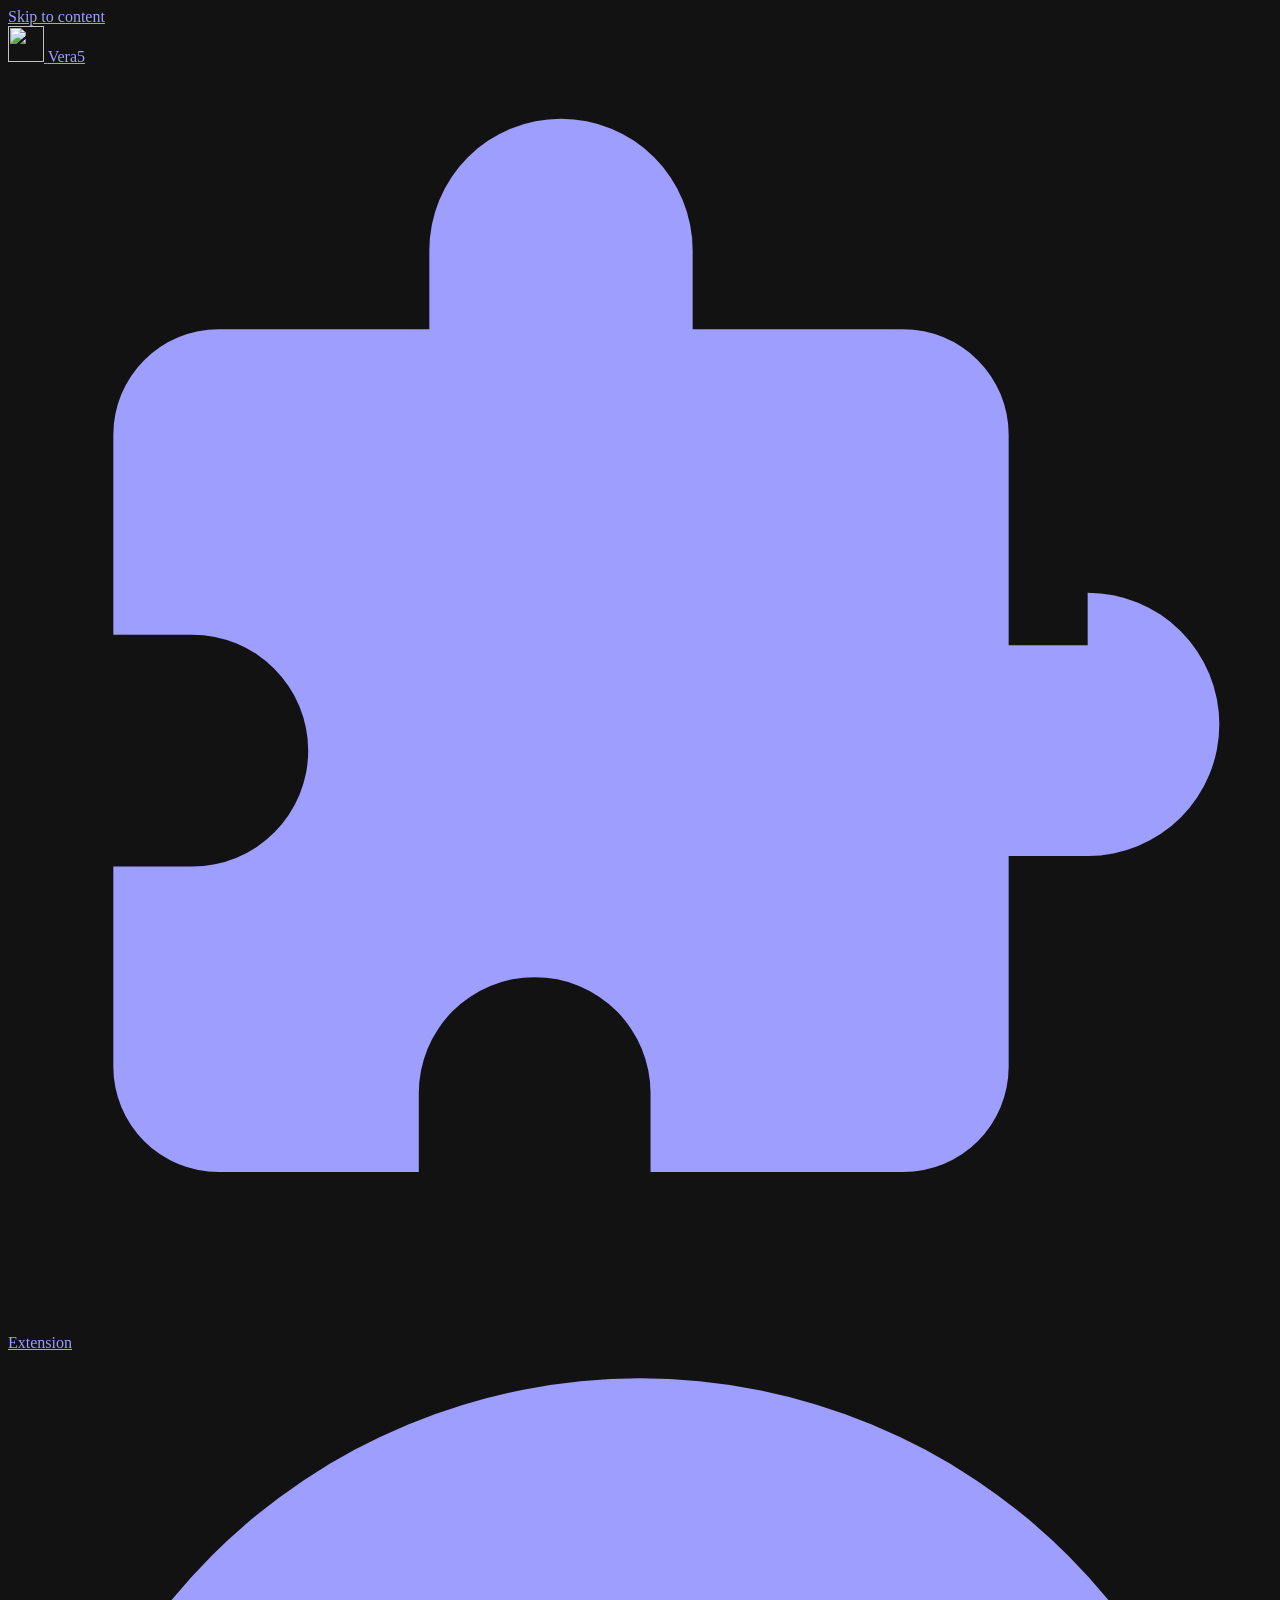
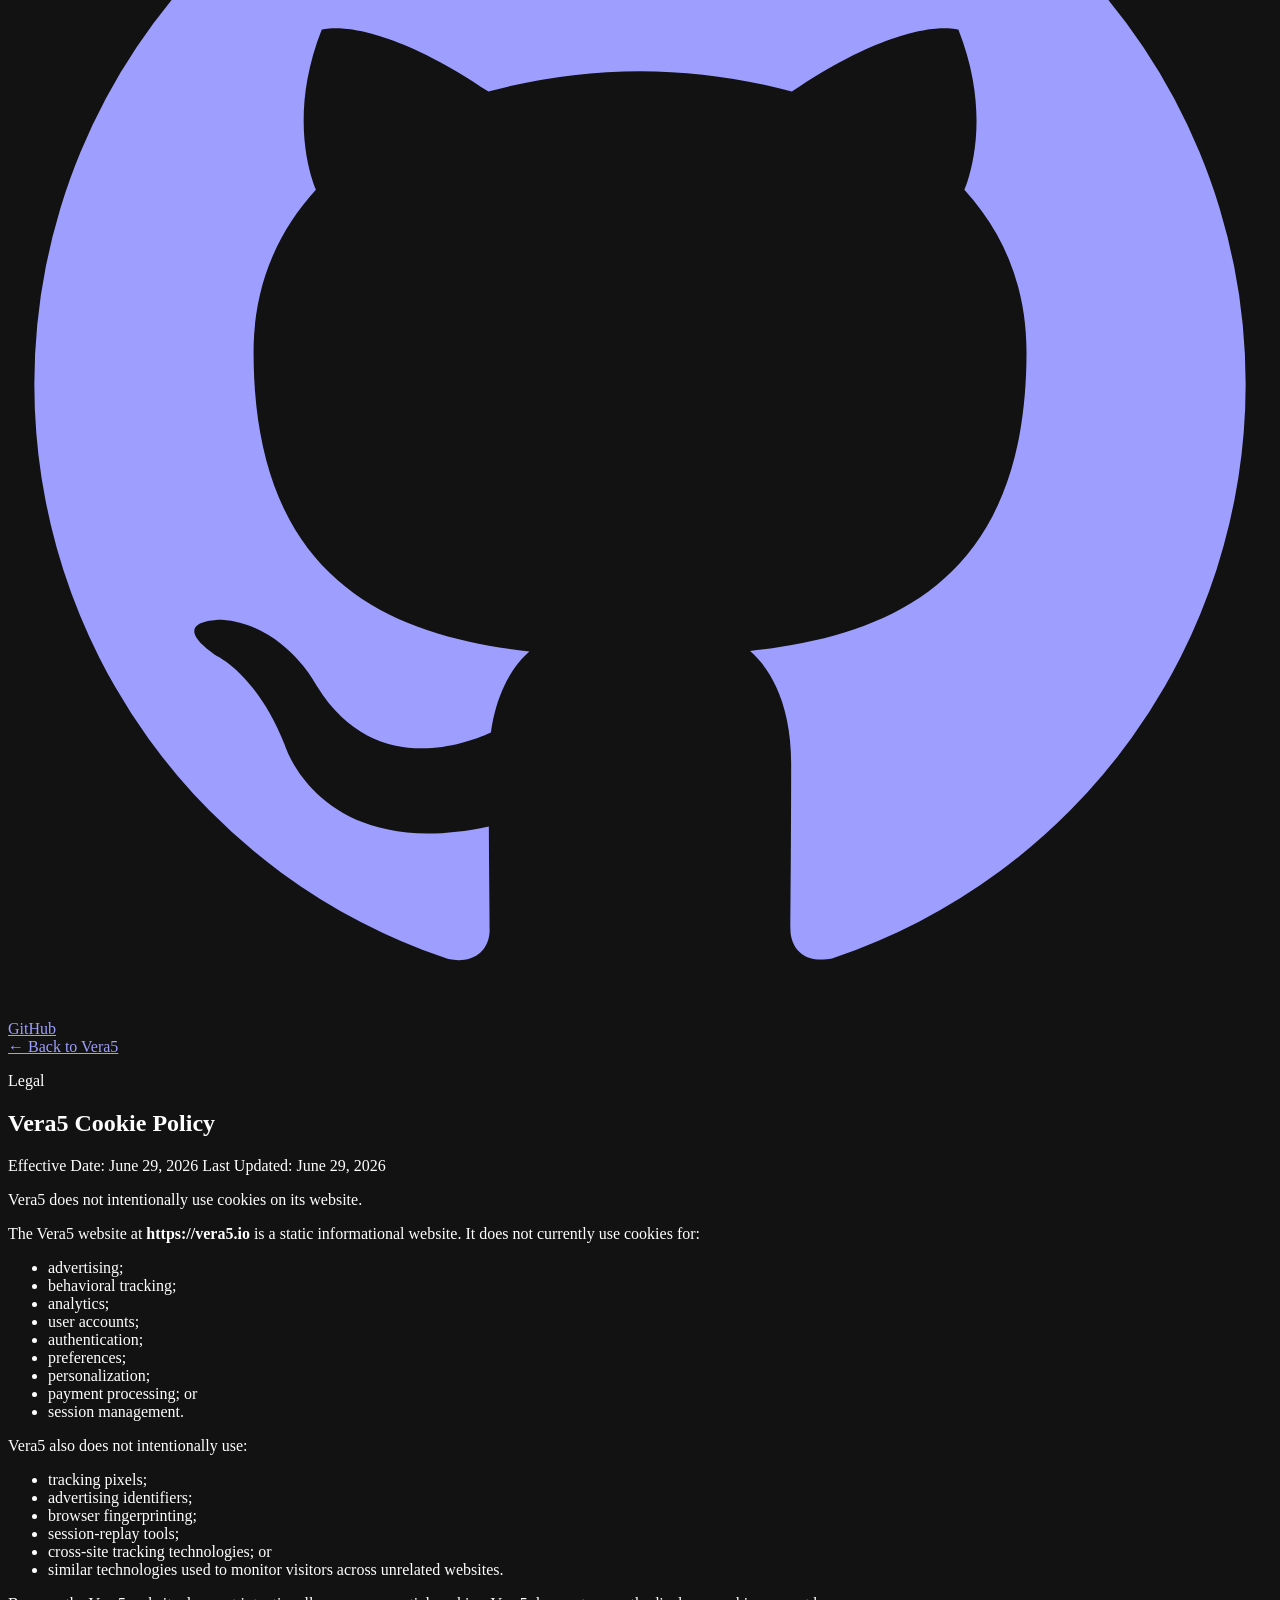
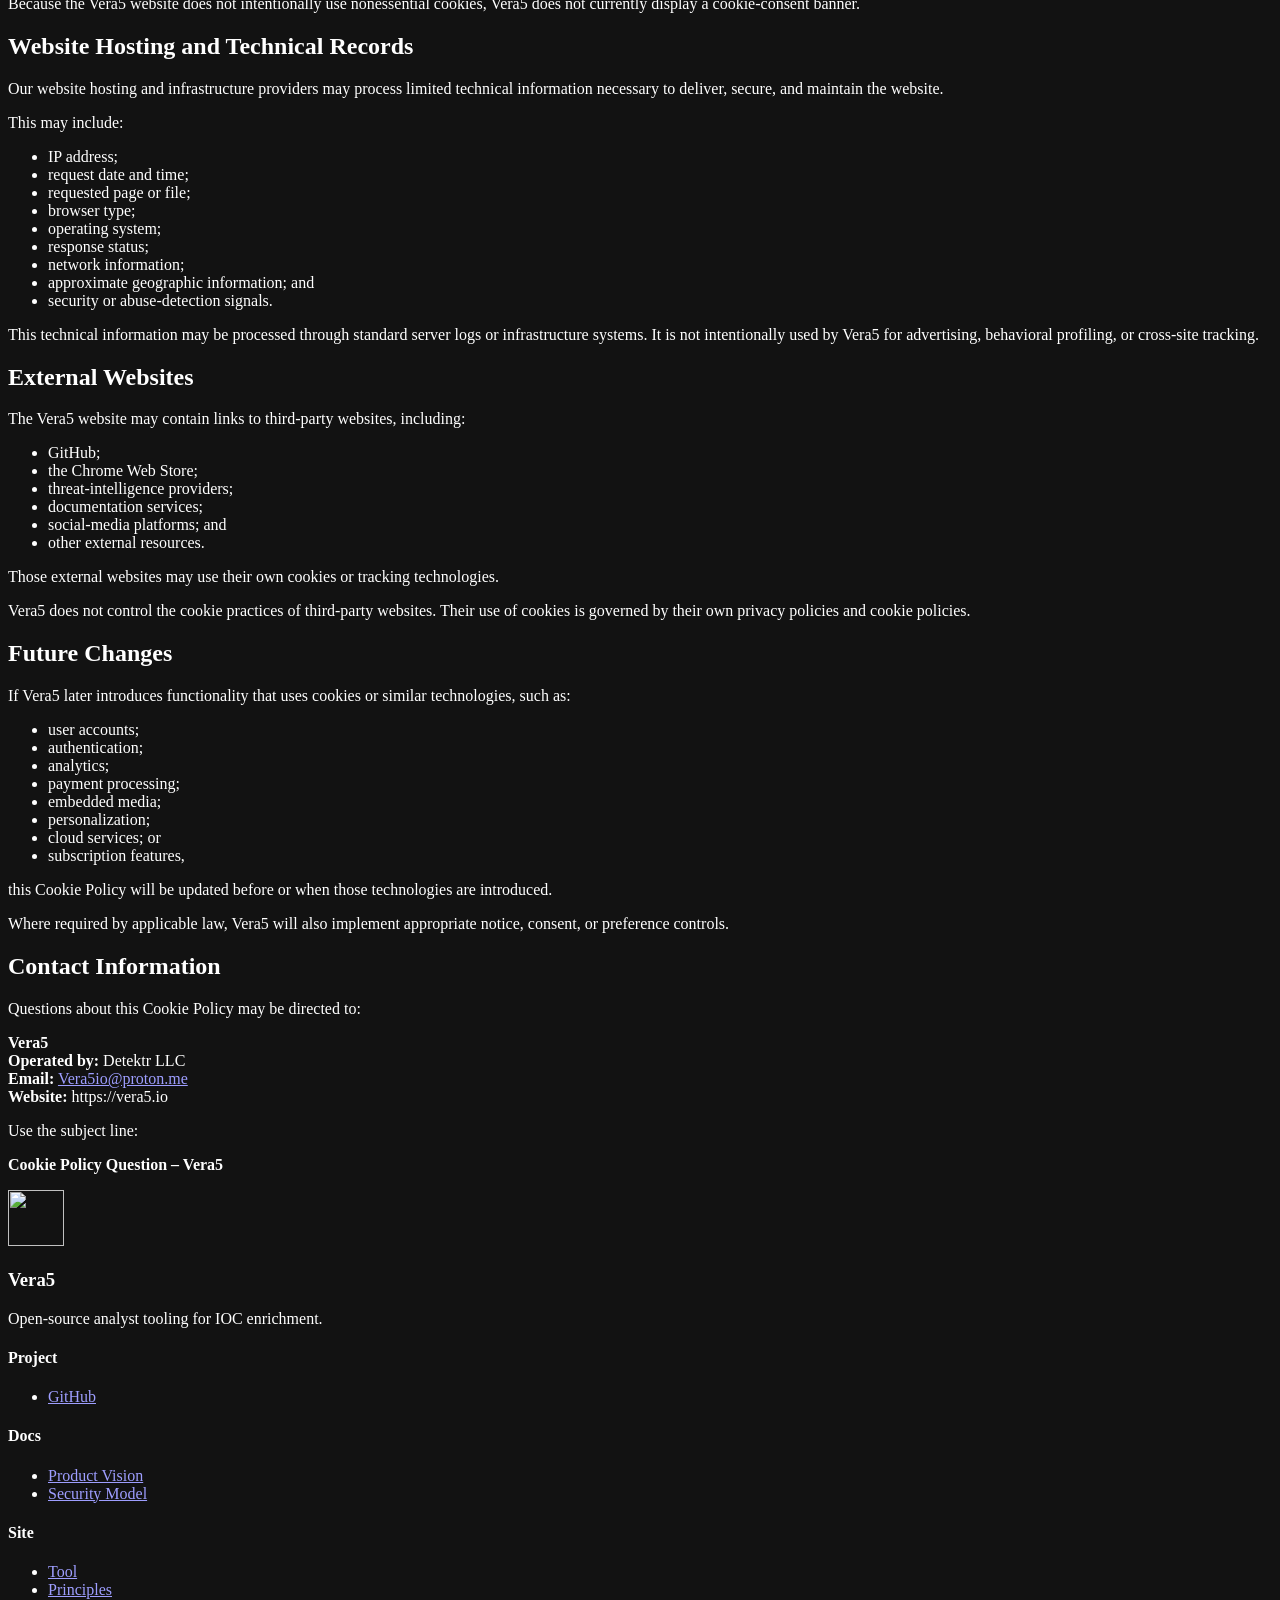
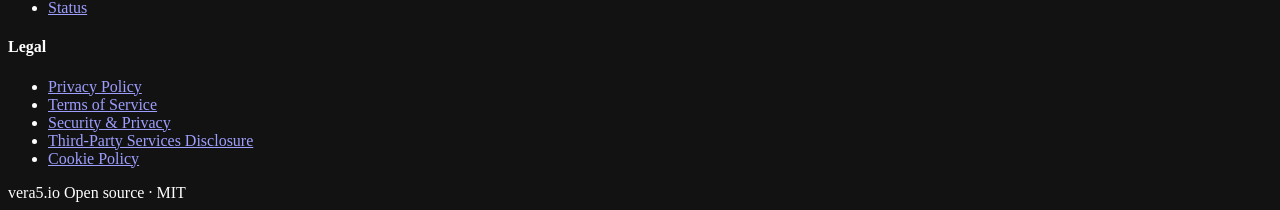
==== frontend/cookies.html @ e92c7df2 "docs(legal): Apply Legal pages" ====
<!DOCTYPE html>
<html lang="en">
<head>
<meta charset="UTF-8">
<meta name="viewport" content="width=device-width, initial-scale=1">
<title>Cookie Policy | Vera5</title>
<meta name="description" content="Vera5 Cookie Policy — Vera5 does not intentionally use cookies on its static informational website.">
<meta name="theme-color" content="#0B0E11">
<meta name="color-scheme" content="dark">
<link rel="canonical" href="https://vera5.io/cookies">

<meta property="og:title" content="Cookie Policy | Vera5">
<meta property="og:description" content="Vera5 Cookie Policy — Vera5 does not intentionally use cookies on its static informational website.">
<meta property="og:type" content="website">
<meta property="og:url" content="https://vera5.io/cookies">
<meta property="og:site_name" content="Vera5">
<meta property="og:locale" content="en_US">
<meta property="og:image" content="https://vera5.io/assets/og-cover.png">

<meta name="twitter:card" content="summary_large_image">
<meta name="twitter:title" content="Cookie Policy | Vera5">
<meta name="twitter:description" content="Vera5 Cookie Policy — Vera5 does not intentionally use cookies on its static informational website.">
<meta name="twitter:image" content="https://vera5.io/assets/og-cover.png">

<link rel="preconnect" href="https://fonts.googleapis.com">
<link rel="preconnect" href="https://fonts.gstatic.com" crossorigin>
<link rel="stylesheet" href="https://fonts.googleapis.com/css2?family=Inter:wght@400;500;600;700&family=JetBrains+Mono:wght@400;500;600&family=Space+Grotesk:wght@500;600;700&display=swap">

<link rel="icon" type="image/svg+xml" href="/assets/logo.svg">
<link rel="icon" type="image/png" href="/assets/logo.png">
<link rel="apple-touch-icon" href="/assets/logo.png">

<link rel="stylesheet" href="/styles.css">
</head>
<body>

<a class="skip-link" href="#main">Skip to content</a>
<div class="scroll-progress" aria-hidden="true"></div>

<header class="site-header">
  <div class="container nav-container">
    <a class="brand" href="/" aria-label="Vera5 home">
      <img class="brand-logo" src="/assets/logo-mark.svg" alt="" width="36" height="36">
      <span class="brand-mark">Vera<span class="brand-5">5</span></span>
    </a>
    <nav class="primary-nav" aria-label="Primary">
      <a class="nav-github" href="https://github.com/0xCBradford/Vera5/releases" rel="noopener" aria-label="Get the Vera5 browser extension">
        <svg viewBox="0 0 24 24" fill="currentColor" aria-hidden="true" focusable="false"><path d="M20.5 11H19V7a2 2 0 0 0-2-2h-4V3.5a2.5 2.5 0 0 0-5 0V5H4a2 2 0 0 0-2 2v3.8h1.5a2.2 2.2 0 1 1 0 4.4H2V19a2 2 0 0 0 2 2h3.8v-1.5a2.2 2.2 0 1 1 4.4 0V21H17a2 2 0 0 0 2-2v-4h1.5a2.5 2.5 0 0 0 0-5z"/></svg>
        <span>Extension</span>
      </a>
      <span class="nav-divider" aria-hidden="true"></span>
      <a class="nav-github" href="https://github.com/0xCBradford/Vera5" rel="noopener" aria-label="Vera5 on GitHub">
        <svg viewBox="0 0 24 24" fill="currentColor" aria-hidden="true" focusable="false"><path d="M12 .5A11.5 11.5 0 0 0 .5 12a11.5 11.5 0 0 0 7.86 10.92c.575.106.785-.25.785-.555 0-.274-.01-1-.015-1.965-3.197.695-3.872-1.54-3.872-1.54-.523-1.33-1.277-1.685-1.277-1.685-1.043-.713.08-.698.08-.698 1.153.08 1.76 1.184 1.76 1.184 1.026 1.758 2.692 1.25 3.348.955.104-.743.401-1.25.73-1.538-2.553-.29-5.236-1.276-5.236-5.68 0-1.255.448-2.28 1.183-3.085-.119-.29-.513-1.46.112-3.043 0 0 .965-.31 3.165 1.178a10.98 10.98 0 0 1 2.88-.388c.977.004 1.96.132 2.88.388 2.198-1.488 3.162-1.178 3.162-1.178.626 1.583.232 2.753.114 3.043.737.805 1.18 1.83 1.18 3.085 0 4.415-2.687 5.386-5.249 5.67.413.355.78 1.057.78 2.13 0 1.538-.014 2.778-.014 3.156 0 .308.207.667.79.554A11.5 11.5 0 0 0 23.5 12 11.5 11.5 0 0 0 12 .5Z"/></svg>
        <span>GitHub</span>
      </a>
    </nav>
  </div>
</header>

<main id="main">

  <section class="legal">
    <div class="container">
      <div class="legal-hero">
        <a class="legal-back" href="/">&larr; Back to Vera5</a>
        <p class="legal-eyebrow">Legal</p>
        <h1 class="legal-title">Vera5 Cookie Policy</h1>
        <div class="legal-meta">
          <span>Effective Date: June 29, 2026</span>
          <span>Last Updated: June 29, 2026</span>
        </div>
      </div>
      <div class="legal-body">
<p>Vera5 does not intentionally use cookies on its website.</p>
<p>The Vera5 website at <strong>https://vera5.io</strong> is a static informational website. It does not currently use cookies for:</p>
<ul><li>advertising;</li><li>behavioral tracking;</li><li>analytics;</li><li>user accounts;</li><li>authentication;</li><li>preferences;</li><li>personalization;</li><li>payment processing; or</li><li>session management.</li></ul>
<p>Vera5 also does not intentionally use:</p>
<ul><li>tracking pixels;</li><li>advertising identifiers;</li><li>browser fingerprinting;</li><li>session-replay tools;</li><li>cross-site tracking technologies; or</li><li>similar technologies used to monitor visitors across unrelated websites.</li></ul>
<p>Because the Vera5 website does not intentionally use nonessential cookies, Vera5 does not currently display a cookie-consent banner.</p>
<h2>Website Hosting and Technical Records</h2>
<p>Our website hosting and infrastructure providers may process limited technical information necessary to deliver, secure, and maintain the website.</p>
<p>This may include:</p>
<ul><li>IP address;</li><li>request date and time;</li><li>requested page or file;</li><li>browser type;</li><li>operating system;</li><li>response status;</li><li>network information;</li><li>approximate geographic information; and</li><li>security or abuse-detection signals.</li></ul>
<p>This technical information may be processed through standard server logs or infrastructure systems. It is not intentionally used by Vera5 for advertising, behavioral profiling, or cross-site tracking.</p>
<h2>External Websites</h2>
<p>The Vera5 website may contain links to third-party websites, including:</p>
<ul><li>GitHub;</li><li>the Chrome Web Store;</li><li>threat-intelligence providers;</li><li>documentation services;</li><li>social-media platforms; and</li><li>other external resources.</li></ul>
<p>Those external websites may use their own cookies or tracking technologies.</p>
<p>Vera5 does not control the cookie practices of third-party websites. Their use of cookies is governed by their own privacy policies and cookie policies.</p>
<h2>Future Changes</h2>
<p>If Vera5 later introduces functionality that uses cookies or similar technologies, such as:</p>
<ul><li>user accounts;</li><li>authentication;</li><li>analytics;</li><li>payment processing;</li><li>embedded media;</li><li>personalization;</li><li>cloud services; or</li><li>subscription features,</li></ul>
<p>this Cookie Policy will be updated before or when those technologies are introduced.</p>
<p>Where required by applicable law, Vera5 will also implement appropriate notice, consent, or preference controls.</p>
<h2>Contact Information</h2>
<p>Questions about this Cookie Policy may be directed to:</p>
<p><strong>Vera5</strong><br><strong>Operated by:</strong> Detektr LLC<br><strong>Email:</strong> <a href="mailto:Vera5io@proton.me">Vera5io@proton.me</a><br><strong>Website:</strong> https://vera5.io</p>
<p>Use the subject line:</p>
<p><strong>Cookie Policy Question – Vera5</strong></p>
      </div>
    </div>
  </section>

</main>

<footer class="site-footer">
  <div class="container">
    <div class="footer-grid">
      <div class="footer-brand">
        <div class="footer-brand-row">
          <img class="footer-logo" src="/assets/logo-mark.svg" alt="" width="56" height="56">
          <h3>Vera<span class="brand-5">5</span></h3>
        </div>
        <p>Open-source analyst tooling for IOC enrichment.</p>
      </div>
      <div class="footer-col">
        <h4>Project</h4>
        <ul>
          <li><a href="https://github.com/0xCBradford/Vera5" rel="noopener">GitHub</a></li>
        </ul>
      </div>
      <div class="footer-col">
        <h4>Docs</h4>
        <ul>
          <li><a href="/#">Product Vision</a></li>
          <li><a href="/#">Security Model</a></li>
        </ul>
      </div>
      <div class="footer-col">
        <h4>Site</h4>
        <ul>
          <li><a href="/#product">Tool</a></li>
          <li><a href="/#principles">Principles</a></li>
          <li><a href="/#status">Status</a></li>
        </ul>
      </div>
      <div class="footer-col">
        <h4>Legal</h4>
        <ul>
          <li><a href="/privacy">Privacy Policy</a></li>
          <li><a href="/terms">Terms of Service</a></li>
          <li><a href="/security-privacy">Security &amp; Privacy</a></li>
          <li><a href="/third-party-services">Third-Party Services Disclosure</a></li>
          <li><a href="/cookies">Cookie Policy</a></li>
        </ul>
      </div>
    </div>
    <div class="footer-bottom">
      <span>vera5.io</span>
      <span>Open source &middot; MIT</span>
    </div>
  </div>
</footer>

</body>
</html>
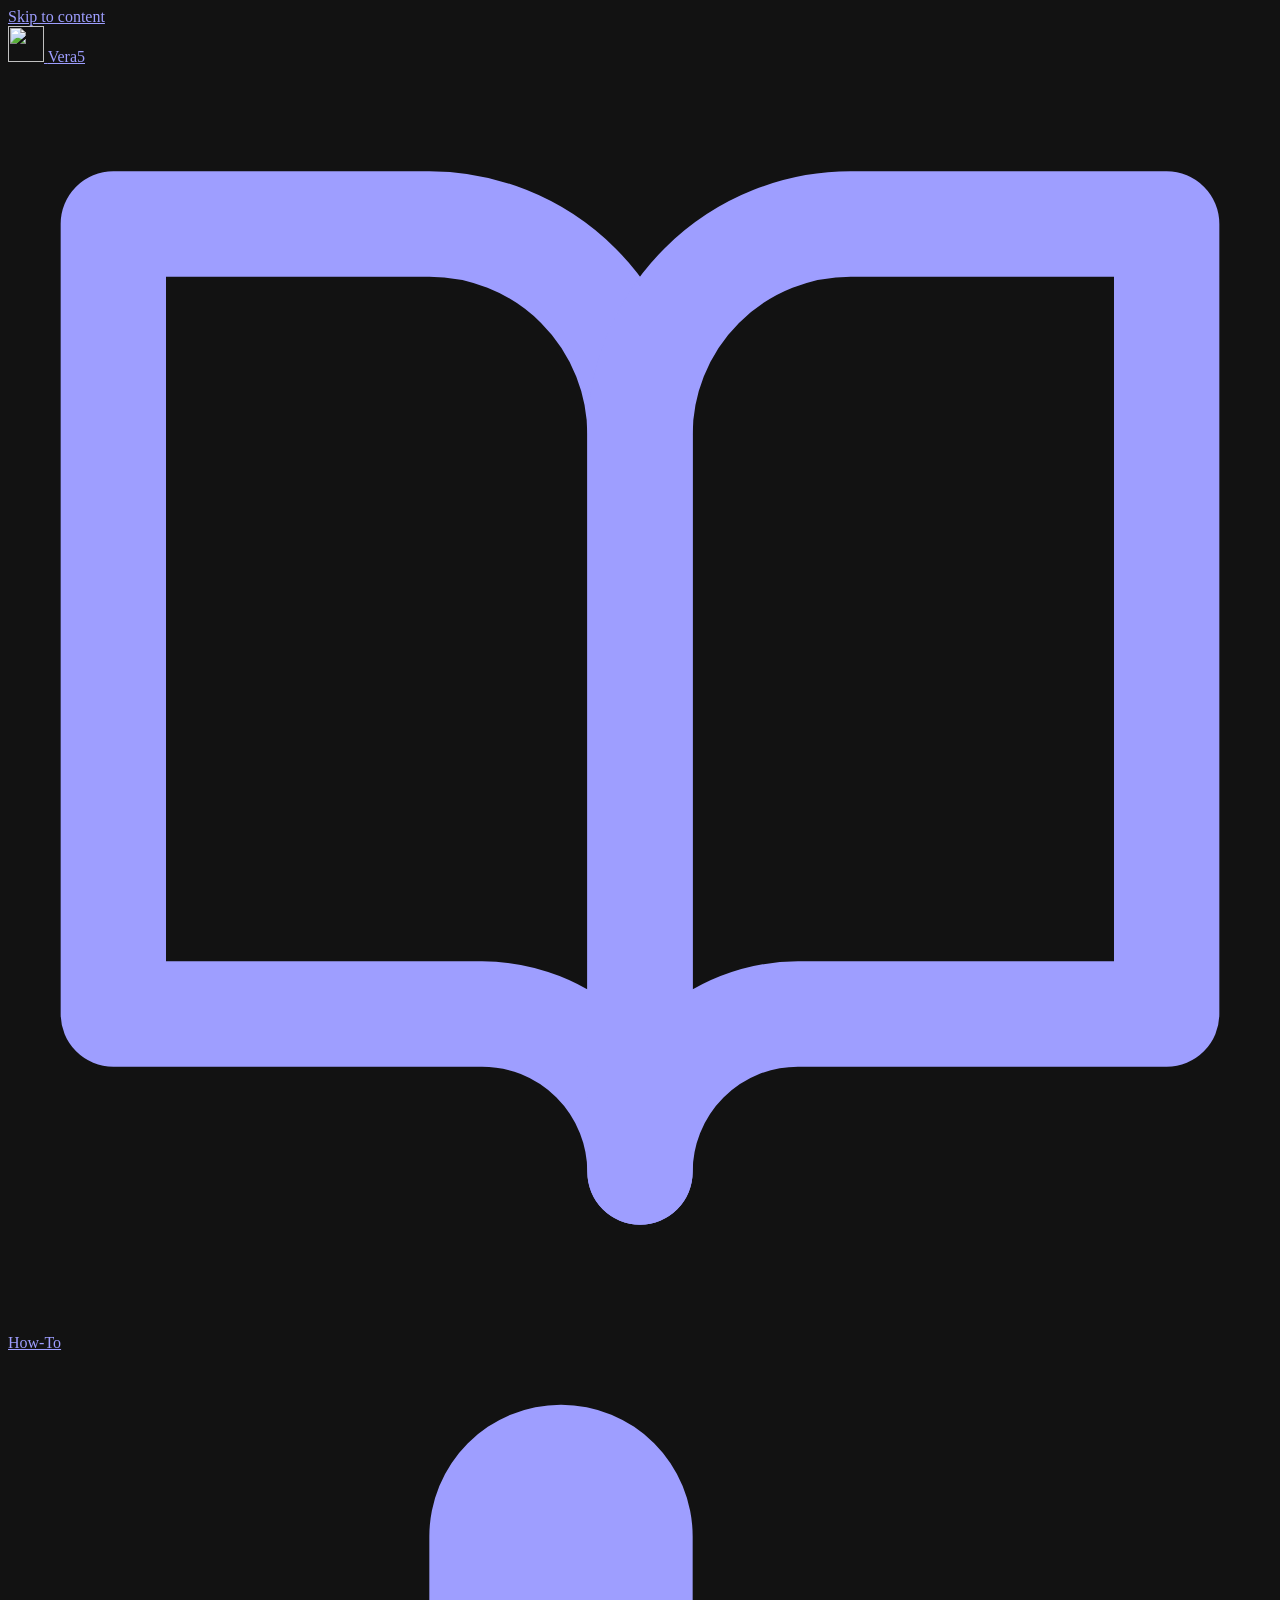
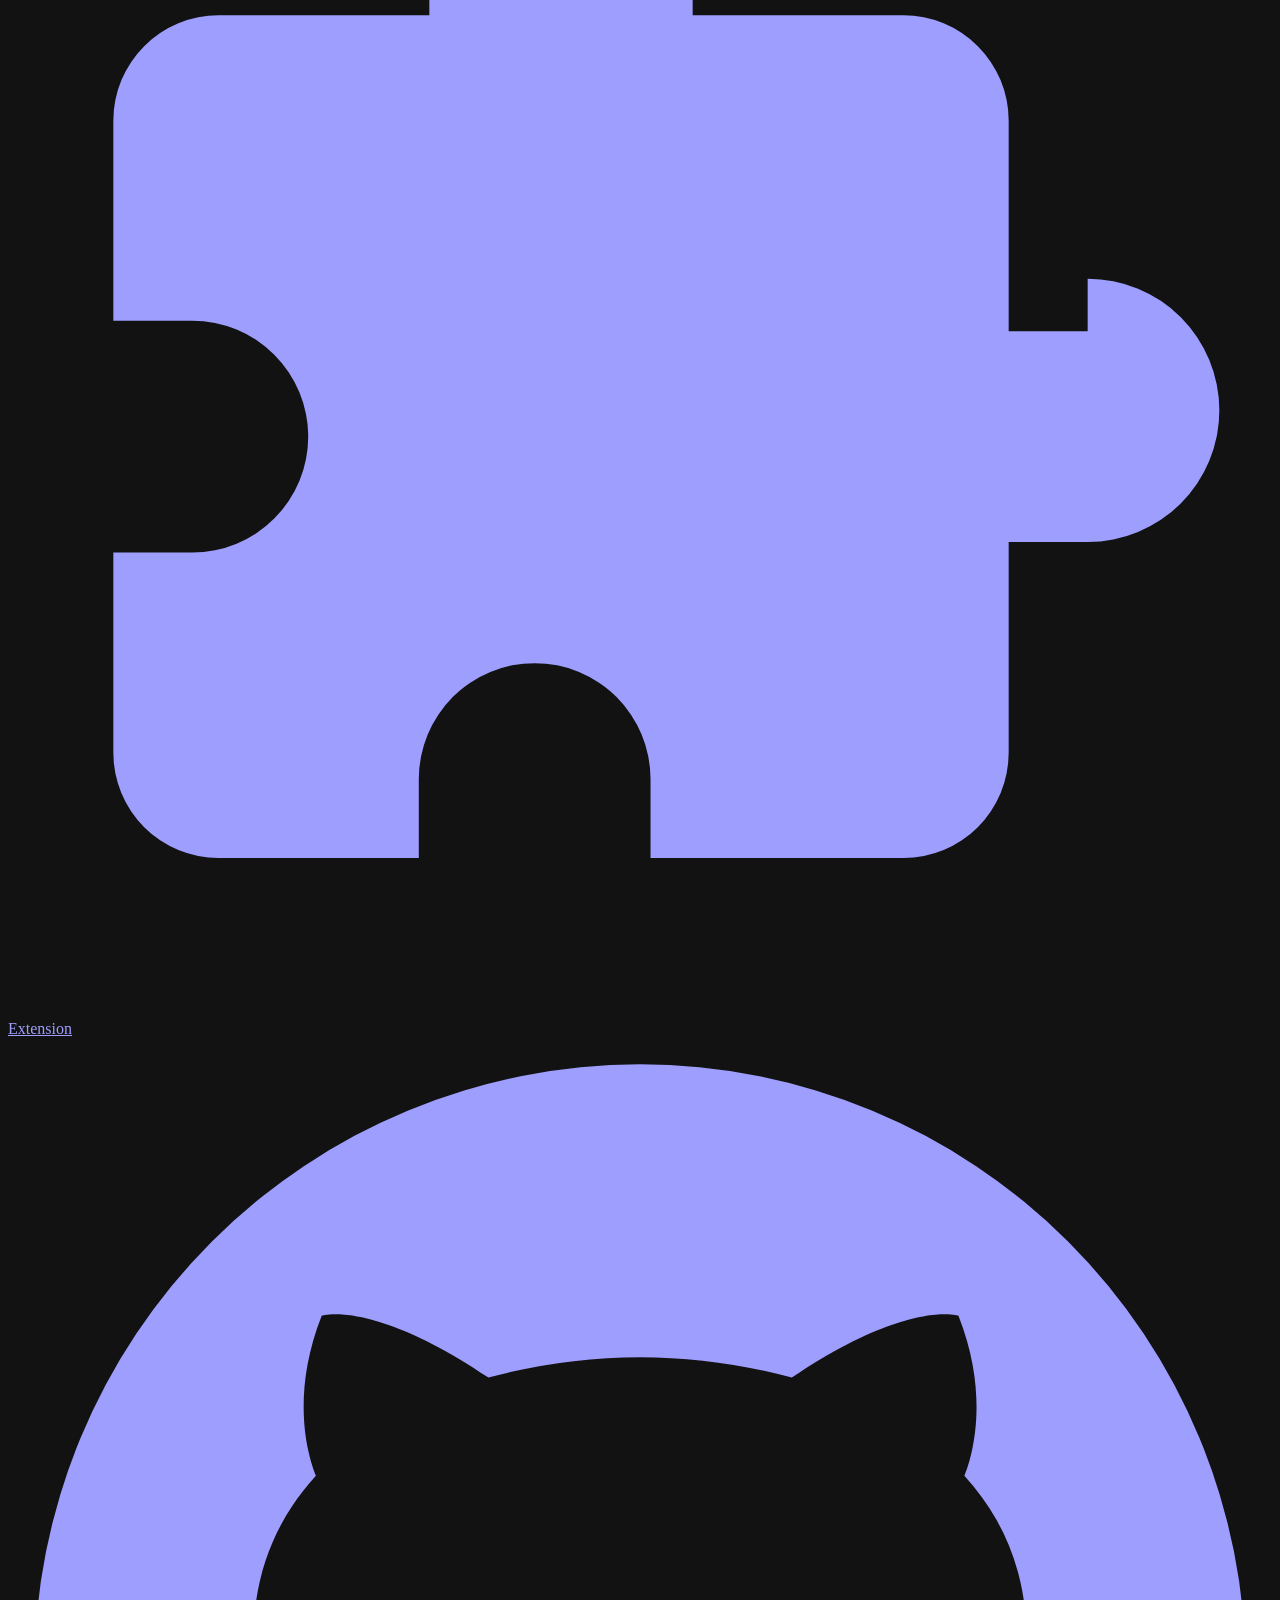
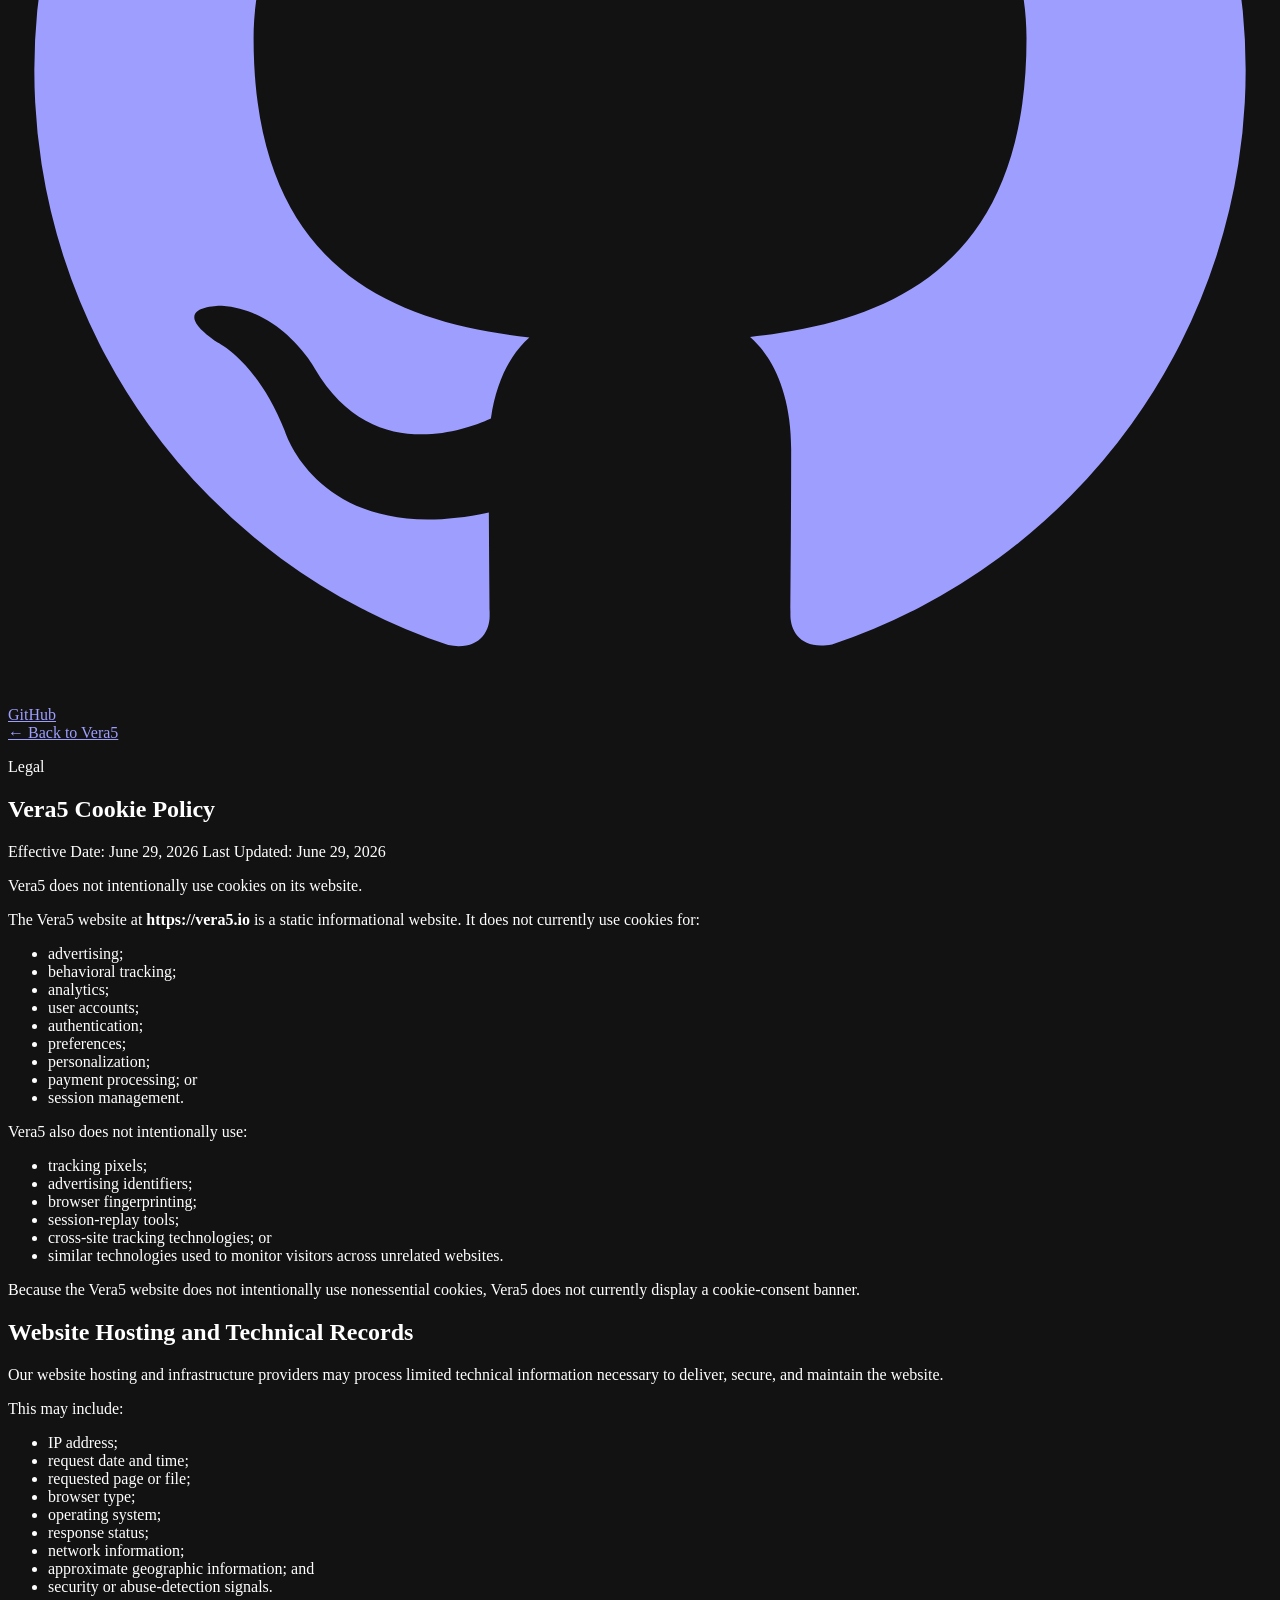
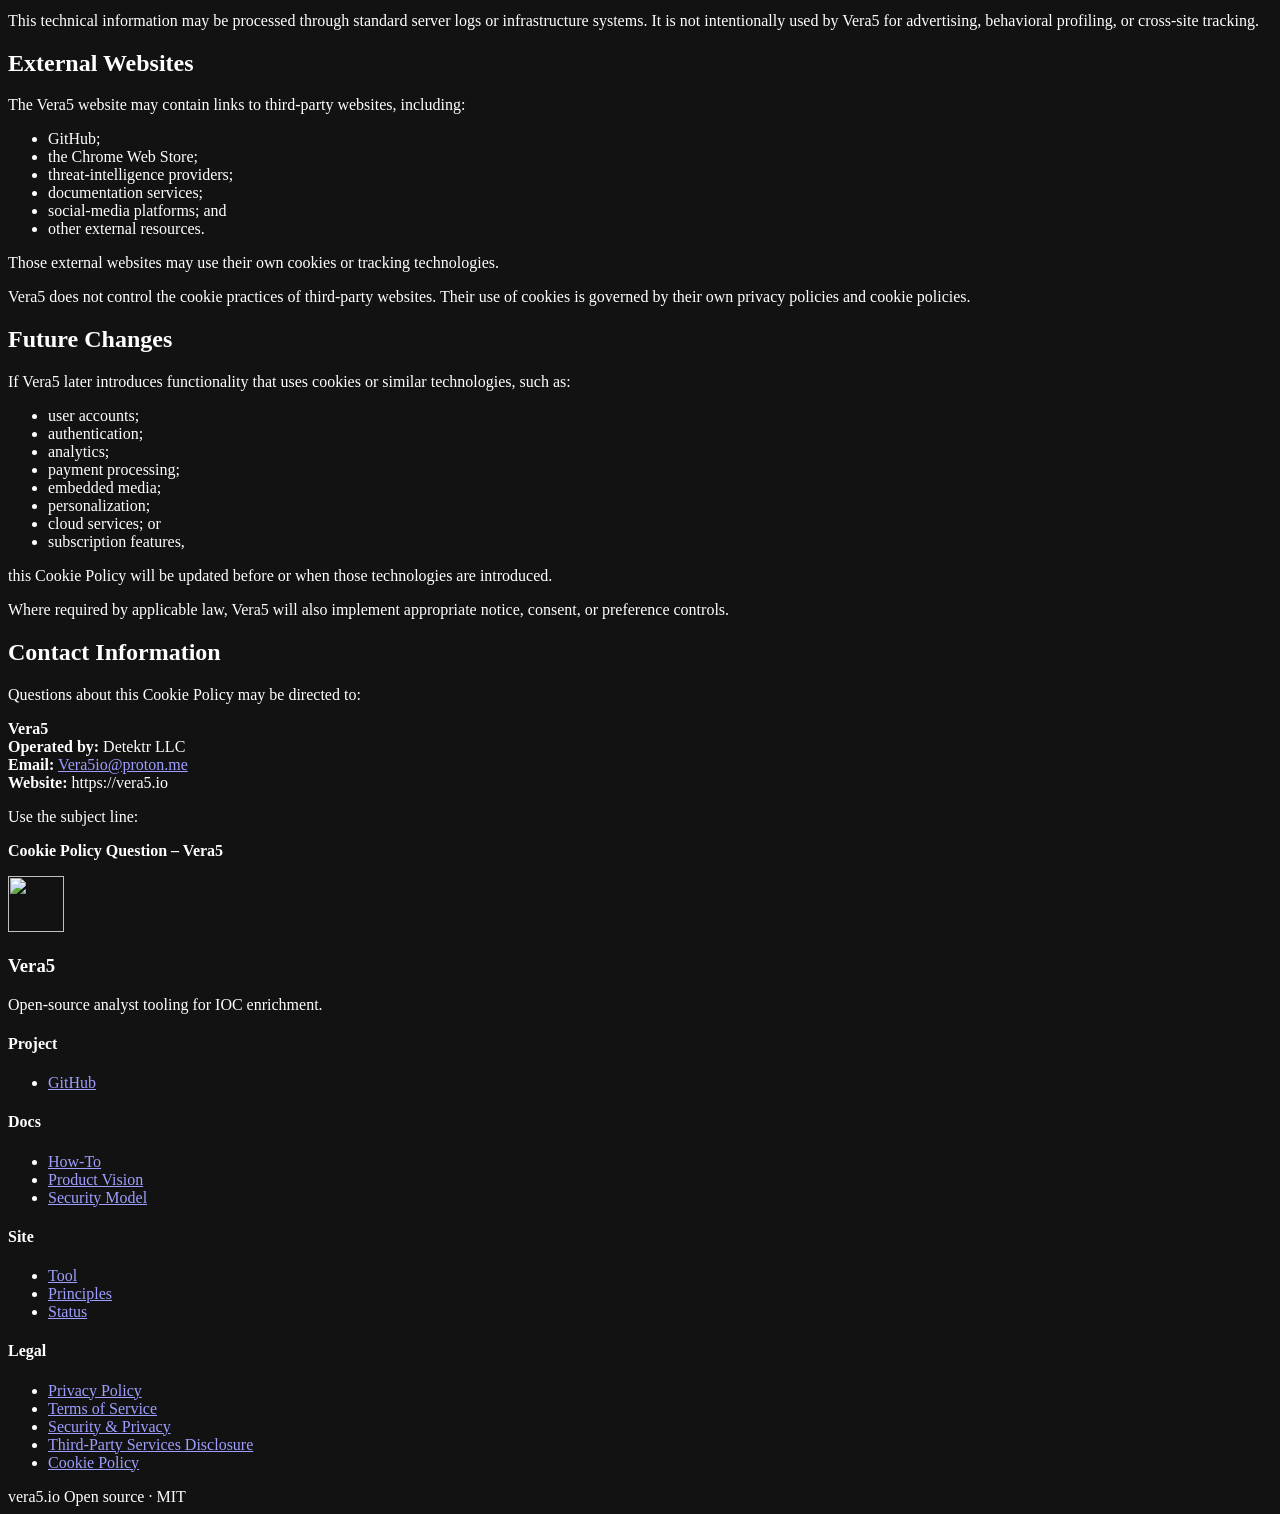
==== commit a6b04687: "docs(how-to): How-To Build" ====
--- a/frontend/cookies.html
+++ b/frontend/cookies.html
@@ -44,6 +44,11 @@
       <span class="brand-mark">Vera<span class="brand-5">5</span></span>
     </a>
     <nav class="primary-nav" aria-label="Primary">
+      <a class="nav-github" href="/how-to" aria-label="How to use Vera5">
+        <svg viewBox="0 0 24 24" fill="none" stroke="currentColor" stroke-width="2" stroke-linecap="round" stroke-linejoin="round" aria-hidden="true" focusable="false"><path d="M2 3h6a4 4 0 0 1 4 4v14a3 3 0 0 0-3-3H2z"/><path d="M22 3h-6a4 4 0 0 0-4 4v14a3 3 0 0 1 3-3h7z"/></svg>
+        <span>How-To</span>
+      </a>
+      <span class="nav-divider" aria-hidden="true"></span>
       <a class="nav-github" href="https://github.com/0xCBradford/Vera5/releases" rel="noopener" aria-label="Get the Vera5 browser extension">
         <svg viewBox="0 0 24 24" fill="currentColor" aria-hidden="true" focusable="false"><path d="M20.5 11H19V7a2 2 0 0 0-2-2h-4V3.5a2.5 2.5 0 0 0-5 0V5H4a2 2 0 0 0-2 2v3.8h1.5a2.2 2.2 0 1 1 0 4.4H2V19a2 2 0 0 0 2 2h3.8v-1.5a2.2 2.2 0 1 1 4.4 0V21H17a2 2 0 0 0 2-2v-4h1.5a2.5 2.5 0 0 0 0-5z"/></svg>
         <span>Extension</span>
@@ -122,6 +127,7 @@
       <div class="footer-col">
         <h4>Docs</h4>
         <ul>
+          <li><a href="/how-to">How-To</a></li>
           <li><a href="/#">Product Vision</a></li>
           <li><a href="/#">Security Model</a></li>
         </ul>
